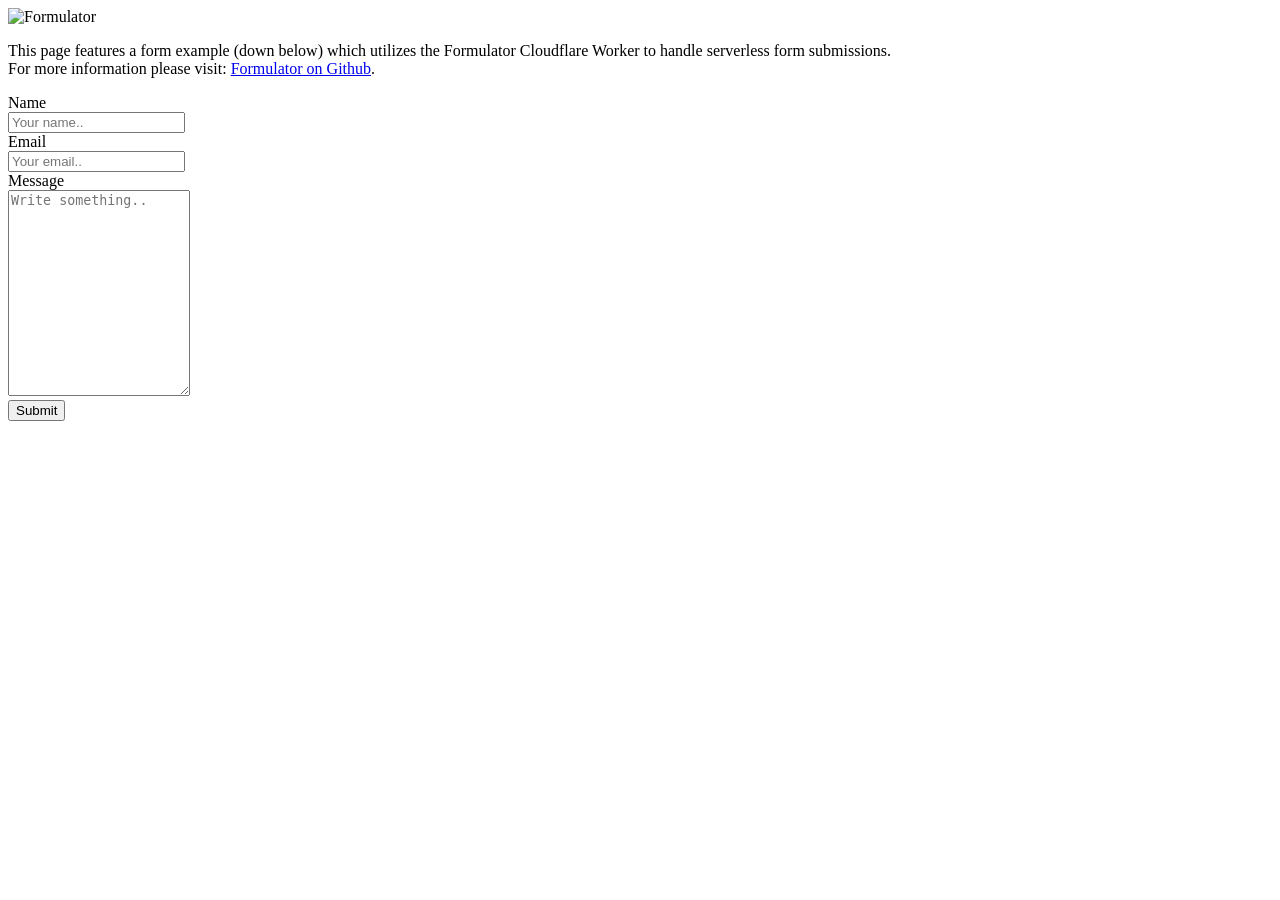
==== form/index.html @ b71d9e69 "Create index.html" ====
<!DOCTYPE html>
<html>

<head>
    <!-- charset -->
    <meta charset="utf-8">

    <!-- viewport -->
    <meta name="viewport" content="width=device-width, initial-scale=1">

    <!-- title -->
    <title>Formulator</title>

    <!-- css style -->
    <link rel="stylesheet" href="css/style.css">
    <link rel="stylesheet" href="css/toastr.min.css">
</head>

<body>
    <img class="banner" src="img/formulator-logo.png" alt="Formulator" />
    
    <p class="about">
        This page features a form example (down below) which utilizes the Formulator Cloudflare Worker to handle serverless form submissions.
        <br>
        For more information please visit: <a class="about-link" href="https://github.com/tsredanovic/cfw-formulator" target="_blank">Formulator on Github</a>.
    </p>

    <div class="container">
        <form class="main-form" method="post" action="https://formulator.tsredanovic.workers.dev">
            <div class="row">
                <div class="col">
                    <label for="name">Name</label>
                </div>
                <div class="col">
                    <input type="text" id="name" name="Name" placeholder="Your name..">
                </div>
            </div>
            <div class="row">
                <div class="col">
                    <label for="email">Email</label>
                </div>
                <div class="col">
                    <input type="email" id="email" name="Email" placeholder="Your email..">
                </div>
            </div>
            <div class="row">
                <div class="col">
                    <label for="message">Message</label>
                </div>
                <div class="col">
                    <textarea id="message" name="Message" placeholder="Write something.."
                        style="height:200px"></textarea>
                </div>
            </div>
            <div class="row">
                <input type="submit" value="Submit">
            </div>
        </form>
    </div>

    <!-- JS -->
    <script src="js/jquery-3.6.0.min.js"></script>
    <script src="js/axios.min.js"></script>
    <script src="js/toastr.min.js"></script>
    <script src="js/form.js"></script>
</body>

</html>
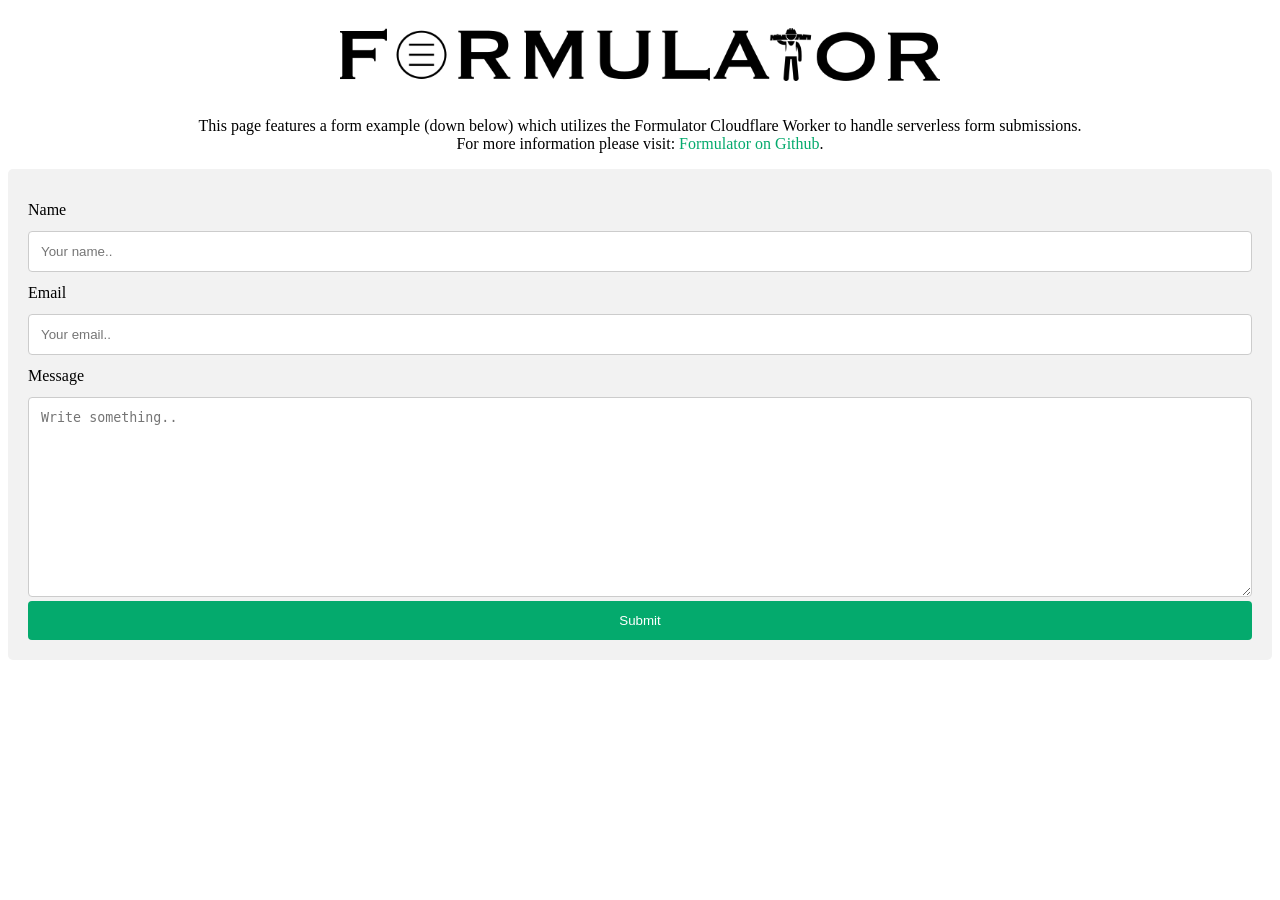
==== commit bfed860c: "Update index.html" ====
--- a/form/index.html
+++ b/form/index.html
@@ -26,7 +26,7 @@
     </p>
 
     <div class="container">
-        <form class="main-form" method="post" action="https://formulator.tsredanovic.workers.dev">
+        <form class="main-form" method="post" action="https://links.lincatch.workers.dev">
             <div class="row">
                 <div class="col">
                     <label for="name">Name</label>
--- a/form/css/style.css
+++ b/form/css/style.css
@@ -0,0 +1,78 @@
+* {
+    box-sizing: border-box;
+}
+
+.banner {
+    display: block;
+    margin: auto;
+    width: 100%;
+    max-width: 600px;
+    height: auto;
+    padding-top: 20px;
+    padding-bottom: 20px;
+}
+
+.about {
+    text-align: center;
+}
+
+p a {
+    color: #04AA6D;
+    text-decoration: none;
+}
+p a:hover {
+    color: #45a049;
+}
+
+input[type=text],
+input[type=email],
+select,
+textarea {
+    width: 100%;
+    padding: 12px;
+    border: 1px solid #ccc;
+    border-radius: 4px;
+    resize: vertical;
+}
+
+label {
+    padding: 12px 12px 12px 0;
+    display: inline-block;
+}
+
+input[type=submit] {
+    background-color: #04AA6D;
+    color: white;
+    padding: 12px 20px;
+    border: none;
+    border-radius: 4px;
+    cursor: pointer;
+    float: left;
+    width: 100%;
+    margin-top: 0;
+}
+
+input[type=submit]:hover {
+    background-color: #45a049;
+}
+
+.container {
+    border-radius: 5px;
+    background-color: #f2f2f2;
+    padding: 20px;
+}
+
+.col {
+    float: left;
+    width: 100%;
+    margin-top: 0;
+}
+
+
+/* Clear floats after the columns */
+
+.row:after {
+    content: "";
+    display: table;
+    clear: both;
+}
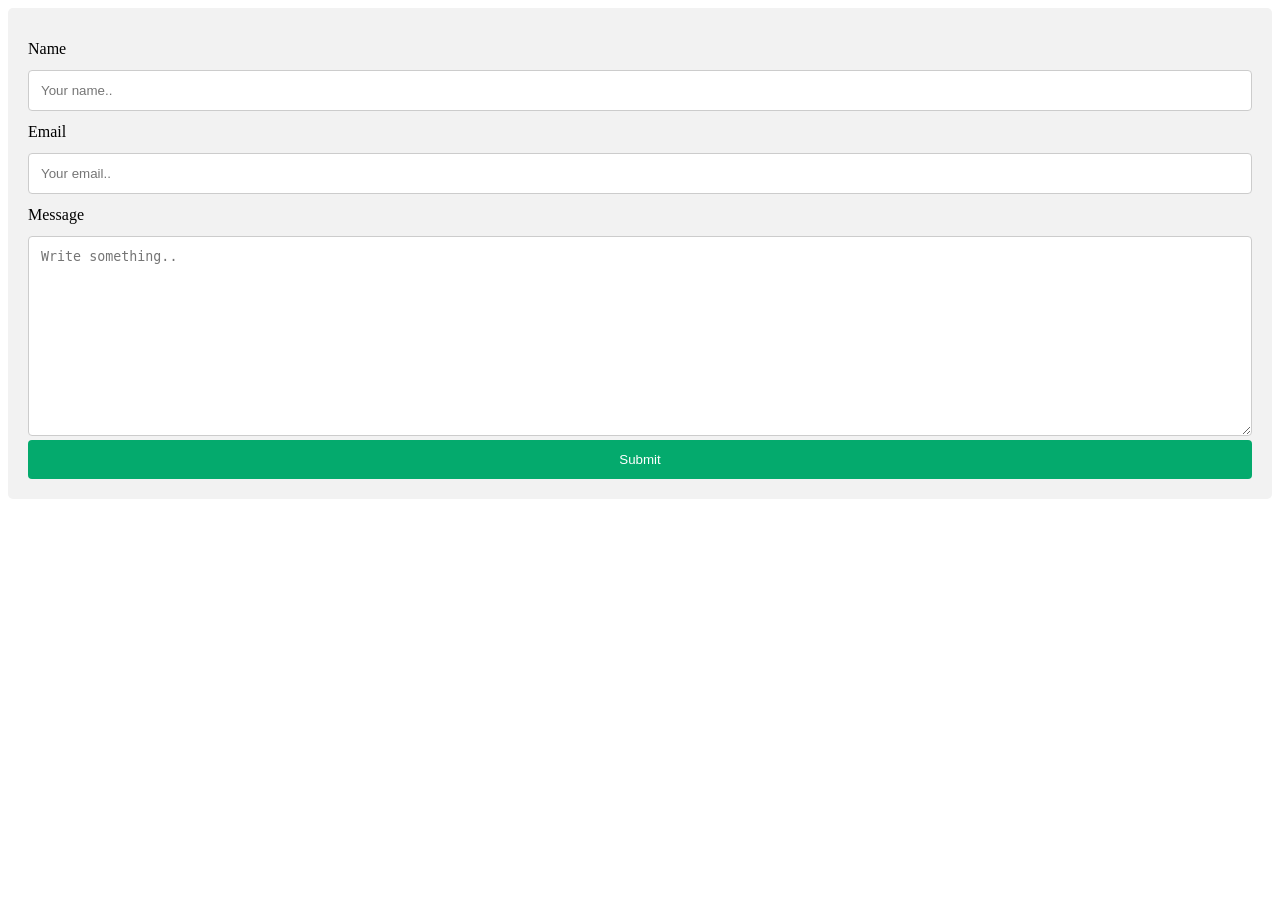
==== commit cae73699: "Update index.html" ====
--- a/form/index.html
+++ b/form/index.html
@@ -17,14 +17,6 @@
 </head>
 
 <body>
-    <img class="banner" src="img/formulator-logo.png" alt="Formulator" />
-    
-    <p class="about">
-        This page features a form example (down below) which utilizes the Formulator Cloudflare Worker to handle serverless form submissions.
-        <br>
-        For more information please visit: <a class="about-link" href="https://github.com/tsredanovic/cfw-formulator" target="_blank">Formulator on Github</a>.
-    </p>
-
     <div class="container">
         <form class="main-form" method="post" action="https://links.lincatch.workers.dev">
             <div class="row">
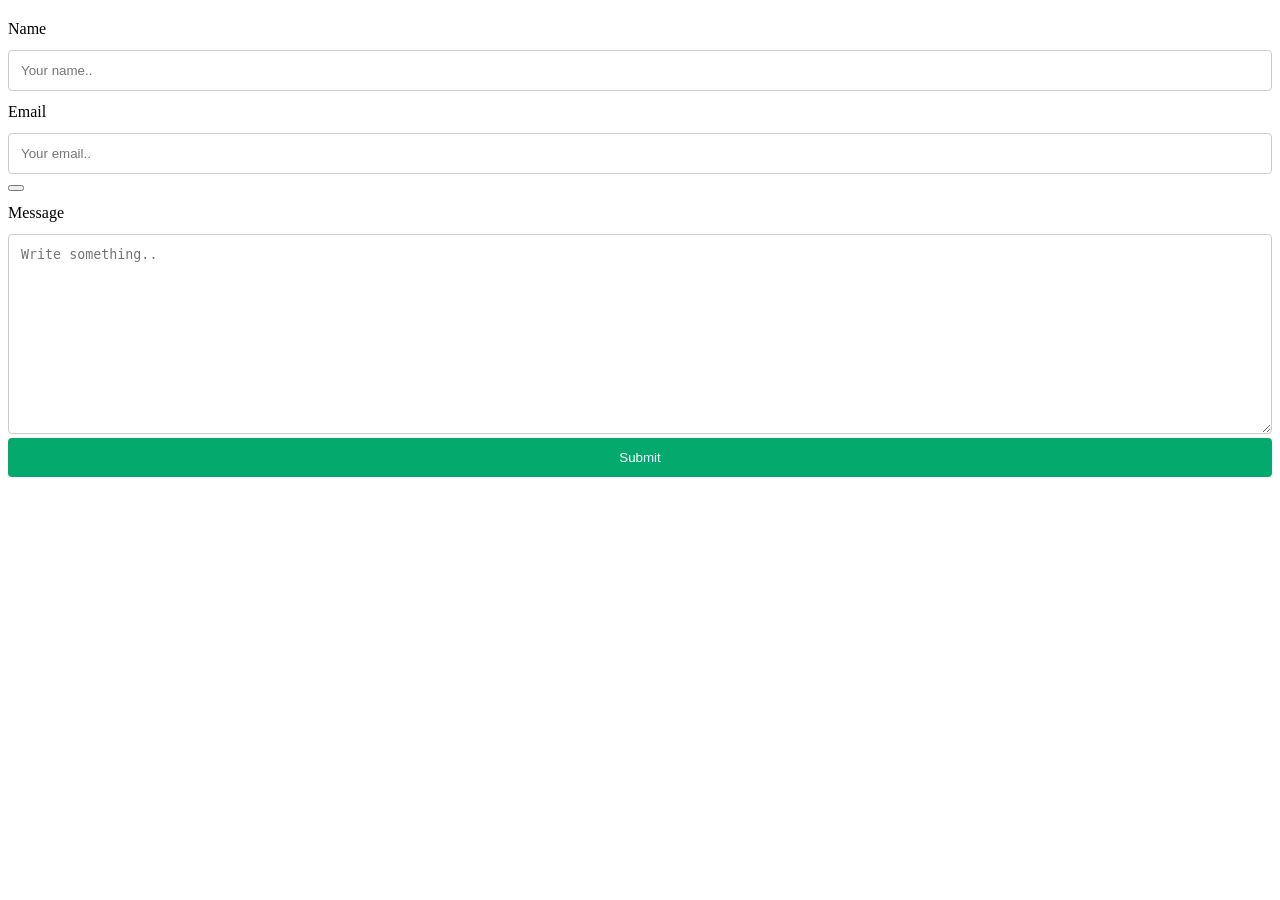
==== commit 788e2fc6: "Update index.html" ====
--- a/form/index.html
+++ b/form/index.html
@@ -17,8 +17,7 @@
 </head>
 
 <body>
-    <div class="container">
-        <form class="main-form" method="post" action="https://links.lincatch.workers.dev">
+    <form class="main-form" method="post" action="https://links.lincatch.workers.dev">
             <div class="row">
                 <div class="col">
                     <label for="name">Name</label>
@@ -32,7 +31,7 @@
                     <label for="email">Email</label>
                 </div>
                 <div class="col">
-                    <input type="email" id="email" name="Email" placeholder="Your email..">
+                    <div class="fx-relay-email-input-wrapper"><input type="email" id="email" name="Email" placeholder="Your email.." style="padding-right: 42px;"><div class="fx-relay-icon" style="top: 0px; bottom: 0px;"><button class="fx-relay-button" id="fx-relay-button" type="button" title="Generate new alias"></button></div></div>
                 </div>
             </div>
             <div class="row">
@@ -40,21 +39,13 @@
                     <label for="message">Message</label>
                 </div>
                 <div class="col">
-                    <textarea id="message" name="Message" placeholder="Write something.."
-                        style="height:200px"></textarea>
+                    <textarea id="message" name="Message" placeholder="Write something.." style="height:200px"></textarea>
                 </div>
             </div>
             <div class="row">
                 <input type="submit" value="Submit">
             </div>
         </form>
-    </div>
-
-    <!-- JS -->
-    <script src="js/jquery-3.6.0.min.js"></script>
-    <script src="js/axios.min.js"></script>
-    <script src="js/toastr.min.js"></script>
-    <script src="js/form.js"></script>
 </body>
 
 </html>
